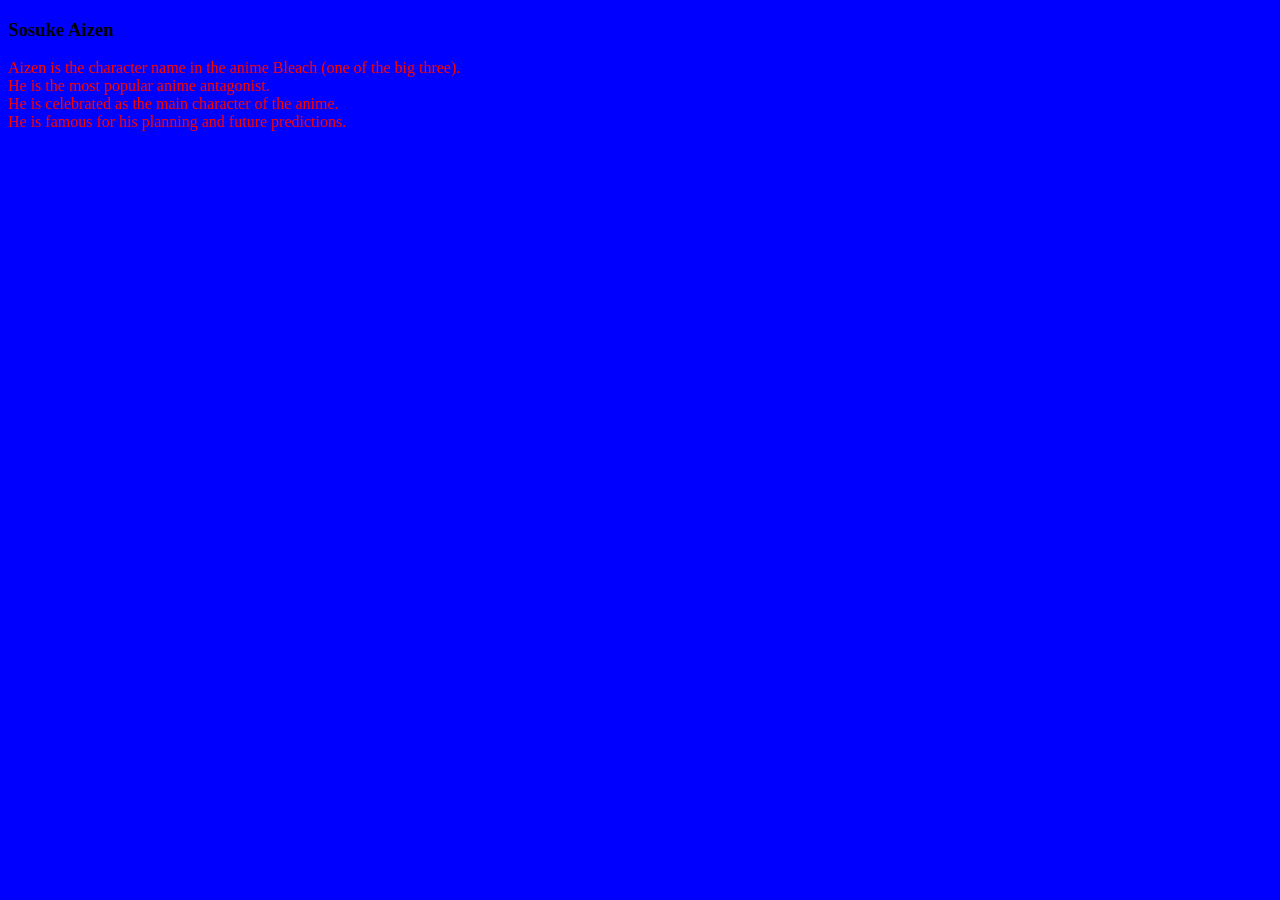
==== Aizen.html @ 5cb6d3ec "Create Aizen.html" ====
<!DOCTYPE html>
<html lang="en">
<head>
    <title>Watashino soul society</title>
</head>
<body style="background-color: blue;">
    <h3>Sosuke Aizen</h3>
    <p style="color: red;">
        Aizen is the character name in the anime Bleach (one of the big three).<br> 
        He is the most popular anime antagonist.<br> 
        He is celebrated as the main character of the anime.<br>
        He is famous for his planning and future predictions.
    </p>
</body>
</html>
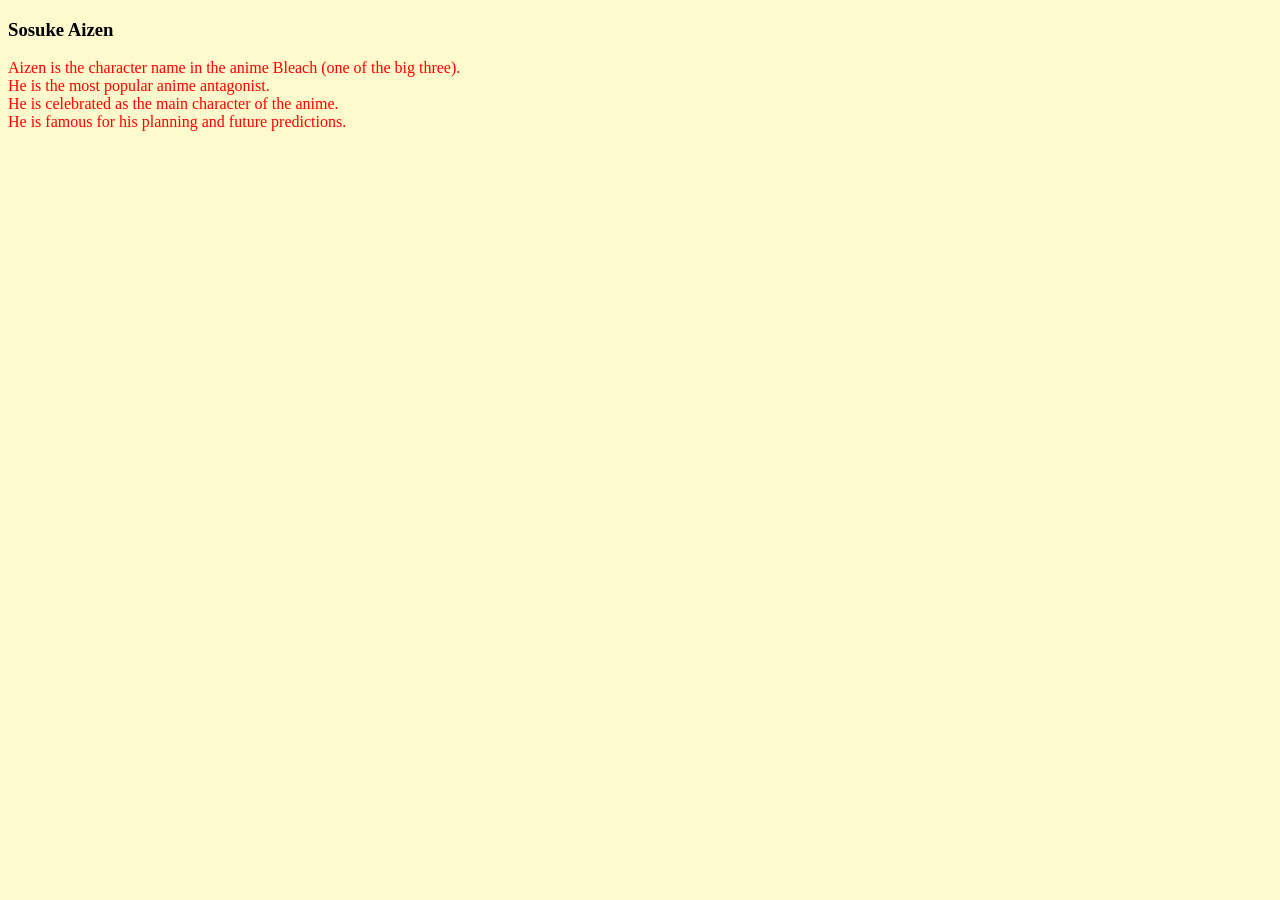
==== commit 495ff1d1: "final commit" ====
--- a/Aizen.html
+++ b/Aizen.html
@@ -3,9 +3,9 @@
 <head>
     <title>Watashino soul society</title>
 </head>
-<body style="background-color: blue;">
+<body style="background-color: lemonchiffon;">
     <h3>Sosuke Aizen</h3>
-    <p style="color: red;">
+    <p style="color:red;">
         Aizen is the character name in the anime Bleach (one of the big three).<br> 
         He is the most popular anime antagonist.<br> 
         He is celebrated as the main character of the anime.<br>
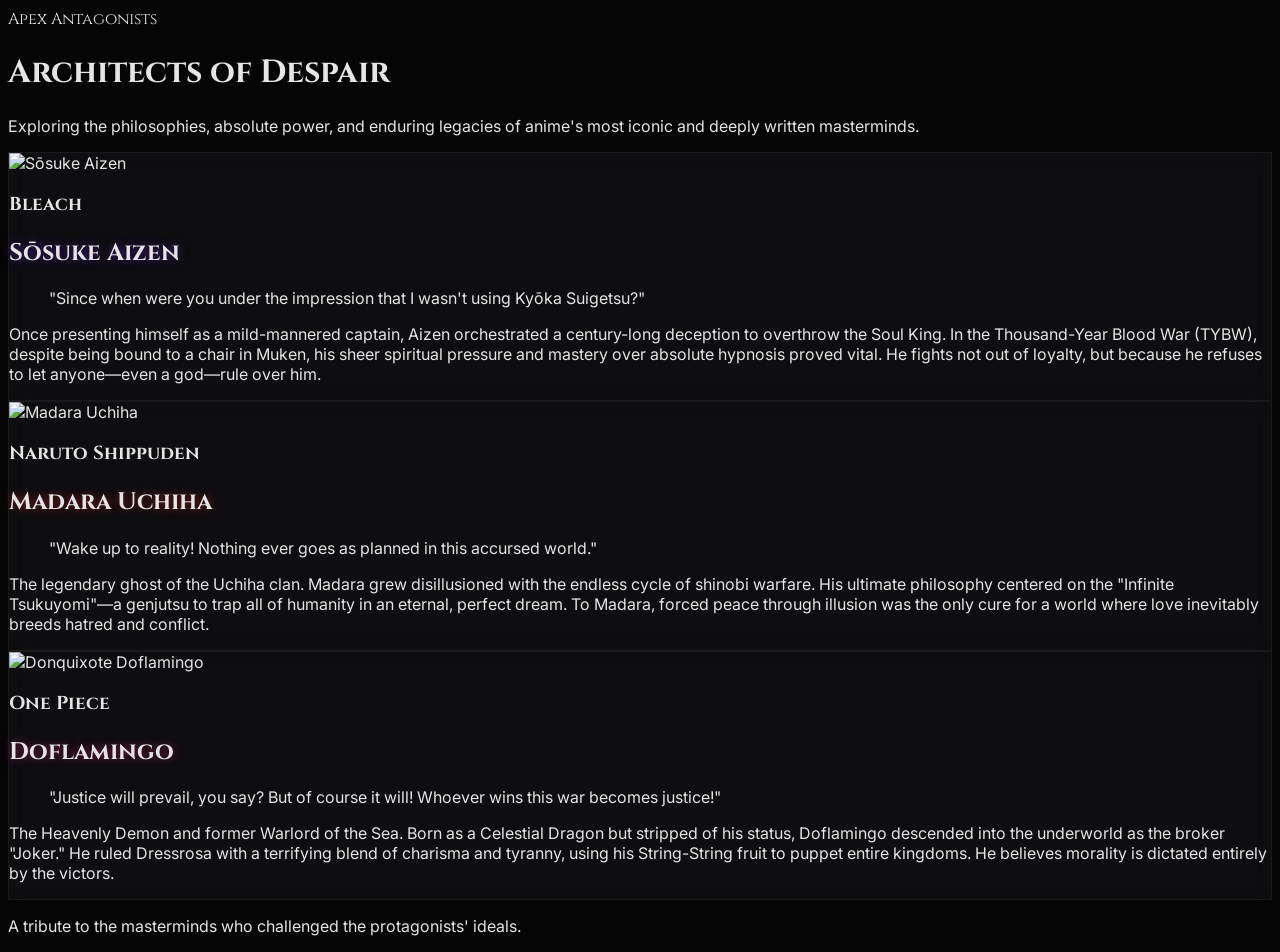
==== commit b586f58d: "Added Dockerfile for Nginx web server"" ====
--- a/Aizen.html
+++ b/Aizen.html
@@ -1,15 +1,164 @@
 <!DOCTYPE html>
-<html lang="en">
+<html lang="en" class="scroll-smooth">
 <head>
-    <title>Watashino soul society</title>
+    <meta charset="UTF-8">
+    <meta name="viewport" content="width=device-width, initial-scale=1.0">
+    <title>Apex Antagonists | Anime Masterminds</title>
+    <script src="https://cdn.tailwindcss.com"></script>
+    <link rel="preconnect" href="https://fonts.googleapis.com">
+    <link rel="preconnect" href="https://fonts.gstatic.com" crossorigin>
+    <link href="https://fonts.googleapis.com/css2?family=Cinzel:wght@400;600;800&family=Inter:wght@300;400;600&display=swap" rel="stylesheet">
+    <style>
+        body {
+            font-family: 'Inter', sans-serif;
+            background-color: #050505;
+            color: #e5e5e5;
+            overflow-x: hidden;
+        }
+        h1, h2, h3, .cinzel {
+            font-family: 'Cinzel', serif;
+        }
+        
+        /* Custom scrollbar */
+        ::-webkit-scrollbar { width: 8px; }
+        ::-webkit-scrollbar-track { background: #050505; }
+        ::-webkit-scrollbar-thumb { background: #4c1d95; border-radius: 4px; }
+        
+        /* Character specific glowing effects */
+        .glow-purple { box-shadow: 0 0 30px -5px rgba(109, 40, 217, 0.4); }
+        .text-glow-purple { text-shadow: 0 0 10px rgba(109, 40, 217, 0.6); }
+        
+        .glow-red { box-shadow: 0 0 30px -5px rgba(220, 38, 38, 0.4); }
+        .text-glow-red { text-shadow: 0 0 10px rgba(220, 38, 38, 0.6); }
+        
+        .glow-pink { box-shadow: 0 0 30px -5px rgba(219, 39, 119, 0.4); }
+        .text-glow-pink { text-shadow: 0 0 10px rgba(219, 39, 119, 0.6); }
+
+        /* Entrance Animation */
+        @keyframes fadeIn {
+            from { opacity: 0; transform: translateY(20px); }
+            to { opacity: 1; transform: translateY(0); }
+        }
+        .animate-fade-in { animation: fadeIn 1.2s ease-out forwards; opacity: 0; }
+        .delay-1 { animation-delay: 0.2s; }
+        .delay-2 { animation-delay: 0.4s; }
+        .delay-3 { animation-delay: 0.6s; }
+        
+        /* Glass panel */
+        .glass-panel {
+            background: rgba(20, 20, 25, 0.6);
+            backdrop-filter: blur(12px);
+            -webkit-backdrop-filter: blur(12px);
+            border: 1px solid rgba(255, 255, 255, 0.05);
+            transition: transform 0.3s ease, border-color 0.3s ease;
+        }
+        
+        .card-purple:hover { border-color: rgba(109, 40, 217, 0.5); transform: translateY(-5px); }
+        .card-red:hover { border-color: rgba(220, 38, 38, 0.5); transform: translateY(-5px); }
+        .card-pink:hover { border-color: rgba(219, 39, 119, 0.5); transform: translateY(-5px); }
+    </style>
 </head>
-<body style="background-color: lemonchiffon;">
-    <h3>Sosuke Aizen</h3>
-    <p style="color:red;">
-        Aizen is the character name in the anime Bleach (one of the big three).<br> 
-        He is the most popular anime antagonist.<br> 
-        He is celebrated as the main character of the anime.<br>
-        He is famous for his planning and future predictions.
-    </p>
+<body class="antialiased min-h-screen flex flex-col relative">
+
+    <!-- Ambient Background Gradients -->
+    <div class="fixed top-0 left-0 w-full h-full overflow-hidden -z-10 pointer-events-none">
+        <div class="absolute top-[-10%] left-[-10%] w-96 h-96 bg-purple-900 rounded-full mix-blend-screen filter blur-[128px] opacity-20"></div>
+        <div class="absolute bottom-[-10%] right-[-10%] w-[500px] h-[500px] bg-red-900 rounded-full mix-blend-screen filter blur-[128px] opacity-10"></div>
+        <div class="absolute top-[40%] left-[40%] w-[400px] h-[400px] bg-pink-900 rounded-full mix-blend-screen filter blur-[128px] opacity-10"></div>
+    </div>
+
+    <!-- Navigation -->
+    <nav class="w-full p-6 absolute top-0 z-50">
+        <div class="max-w-7xl mx-auto flex justify-between items-center border-b border-gray-800 pb-4">
+            <div class="text-2xl font-bold cinzel text-white tracking-widest uppercase">Apex Antagonists</div>
+        </div>
+    </nav>
+
+    <!-- Header Section -->
+    <header class="pt-32 pb-12 px-6 text-center z-10 animate-fade-in">
+        <h1 class="text-4xl md:text-6xl font-bold text-white mb-4 cinzel">Architects of <span class="text-gray-400">Despair</span></h1>
+        <p class="text-gray-400 max-w-2xl mx-auto text-lg">
+            Exploring the philosophies, absolute power, and enduring legacies of anime's most iconic and deeply written masterminds.
+        </p>
+    </header>
+
+    <!-- Villains Grid Section -->
+    <main class="flex-grow w-full max-w-7xl mx-auto px-6 pb-24 z-10">
+        <div class="grid grid-cols-1 md:grid-cols-2 lg:grid-cols-3 gap-10">
+            
+            <!-- Aizen Card -->
+            <article class="glass-panel card-purple rounded-xl overflow-hidden animate-fade-in delay-1 flex flex-col h-full group">
+                <div class="relative h-80 overflow-hidden">
+                    <div class="absolute inset-0 bg-purple-900/30 group-hover:bg-purple-900/10 transition-colors duration-500 z-10"></div>
+                    <img src="https://encrypted-tbn0.gstatic.com/images?q=tbn:ANd9GcT3I6r-2YVWDm67fniod5cjZDdQePGDcYBdQ0873xrkYQ&s=10" 
+                         alt="Sōsuke Aizen" 
+                         class="w-full h-full object-cover grayscale-[30%] group-hover:grayscale-0 group-hover:scale-105 transition-all duration-700">
+                </div>
+                <div class="p-8 flex flex-col flex-grow">
+                    <h3 class="text-purple-500 font-semibold tracking-widest uppercase mb-1 text-xs">Bleach</h3>
+                    <h2 class="text-3xl font-bold text-white mb-4 cinzel text-glow-purple">Sōsuke Aizen</h2>
+                    
+                    <blockquote class="border-l-2 border-purple-600 pl-4 mb-6 italic text-gray-300 text-sm">
+                        "Since when were you under the impression that I wasn't using Kyōka Suigetsu?"
+                    </blockquote>
+                    
+                    <p class="text-gray-400 text-sm leading-relaxed mb-4 flex-grow">
+                        Once presenting himself as a mild-mannered captain, Aizen orchestrated a century-long deception to overthrow the Soul King. In the Thousand-Year Blood War (TYBW), despite being bound to a chair in Muken, his sheer spiritual pressure and mastery over absolute hypnosis proved vital. He fights not out of loyalty, but because he refuses to let anyone—even a god—rule over him.
+                    </p>
+                </div>
+            </article>
+
+            <!-- Madara Card -->
+            <article class="glass-panel card-red rounded-xl overflow-hidden animate-fade-in delay-2 flex flex-col h-full group">
+                <div class="relative h-80 overflow-hidden">
+                    <div class="absolute inset-0 bg-red-900/30 group-hover:bg-red-900/10 transition-colors duration-500 z-10"></div>
+                    <img src="https://encrypted-tbn0.gstatic.com/images?q=tbn:ANd9GcQ-80Nj_cqSmYAztSczR0Obormfp4_nm43Akq3WQRhN0g&s=10" 
+                         alt="Madara Uchiha" 
+                         class="w-full h-full object-cover grayscale-[30%] group-hover:grayscale-0 group-hover:scale-105 transition-all duration-700">
+                </div>
+                <div class="p-8 flex flex-col flex-grow">
+                    <h3 class="text-red-500 font-semibold tracking-widest uppercase mb-1 text-xs">Naruto Shippuden</h3>
+                    <h2 class="text-3xl font-bold text-white mb-4 cinzel text-glow-red">Madara Uchiha</h2>
+                    
+                    <blockquote class="border-l-2 border-red-600 pl-4 mb-6 italic text-gray-300 text-sm">
+                        "Wake up to reality! Nothing ever goes as planned in this accursed world."
+                    </blockquote>
+                    
+                    <p class="text-gray-400 text-sm leading-relaxed mb-4 flex-grow">
+                        The legendary ghost of the Uchiha clan. Madara grew disillusioned with the endless cycle of shinobi warfare. His ultimate philosophy centered on the "Infinite Tsukuyomi"—a genjutsu to trap all of humanity in an eternal, perfect dream. To Madara, forced peace through illusion was the only cure for a world where love inevitably breeds hatred and conflict.
+                    </p>
+                </div>
+            </article>
+
+            <!-- Doflamingo Card -->
+            <article class="glass-panel card-pink rounded-xl overflow-hidden animate-fade-in delay-3 flex flex-col h-full group">
+                <div class="relative h-80 overflow-hidden">
+                    <div class="absolute inset-0 bg-pink-900/30 group-hover:bg-pink-900/10 transition-colors duration-500 z-10"></div>
+                    <img src="https://encrypted-tbn0.gstatic.com/images?q=tbn:ANd9GcTwooK6NnmCV9Y6MtMQ-CaVqMH_fgdT6xhXAMy04dqkCw&s" 
+                         alt="Donquixote Doflamingo" 
+                         class="w-full h-full object-cover grayscale-[30%] group-hover:grayscale-0 group-hover:scale-105 transition-all duration-700">
+                </div>
+                <div class="p-8 flex flex-col flex-grow">
+                    <h3 class="text-pink-500 font-semibold tracking-widest uppercase mb-1 text-xs">One Piece</h3>
+                    <h2 class="text-3xl font-bold text-white mb-4 cinzel text-glow-pink">Doflamingo</h2>
+                    
+                    <blockquote class="border-l-2 border-pink-600 pl-4 mb-6 italic text-gray-300 text-sm">
+                        "Justice will prevail, you say? But of course it will! Whoever wins this war becomes justice!"
+                    </blockquote>
+                    
+                    <p class="text-gray-400 text-sm leading-relaxed mb-4 flex-grow">
+                        The Heavenly Demon and former Warlord of the Sea. Born as a Celestial Dragon but stripped of his status, Doflamingo descended into the underworld as the broker "Joker." He ruled Dressrosa with a terrifying blend of charisma and tyranny, using his String-String fruit to puppet entire kingdoms. He believes morality is dictated entirely by the victors.
+                    </p>
+                </div>
+            </article>
+
+        </div>
+    </main>
+
+    <!-- Footer -->
+    <footer class="w-full py-8 border-t border-gray-900 z-10 text-center text-gray-500 text-sm mt-auto">
+        <p>A tribute to the masterminds who challenged the protagonists' ideals.</p>
+    </footer>
+
 </body>
-</html>
+</html>
